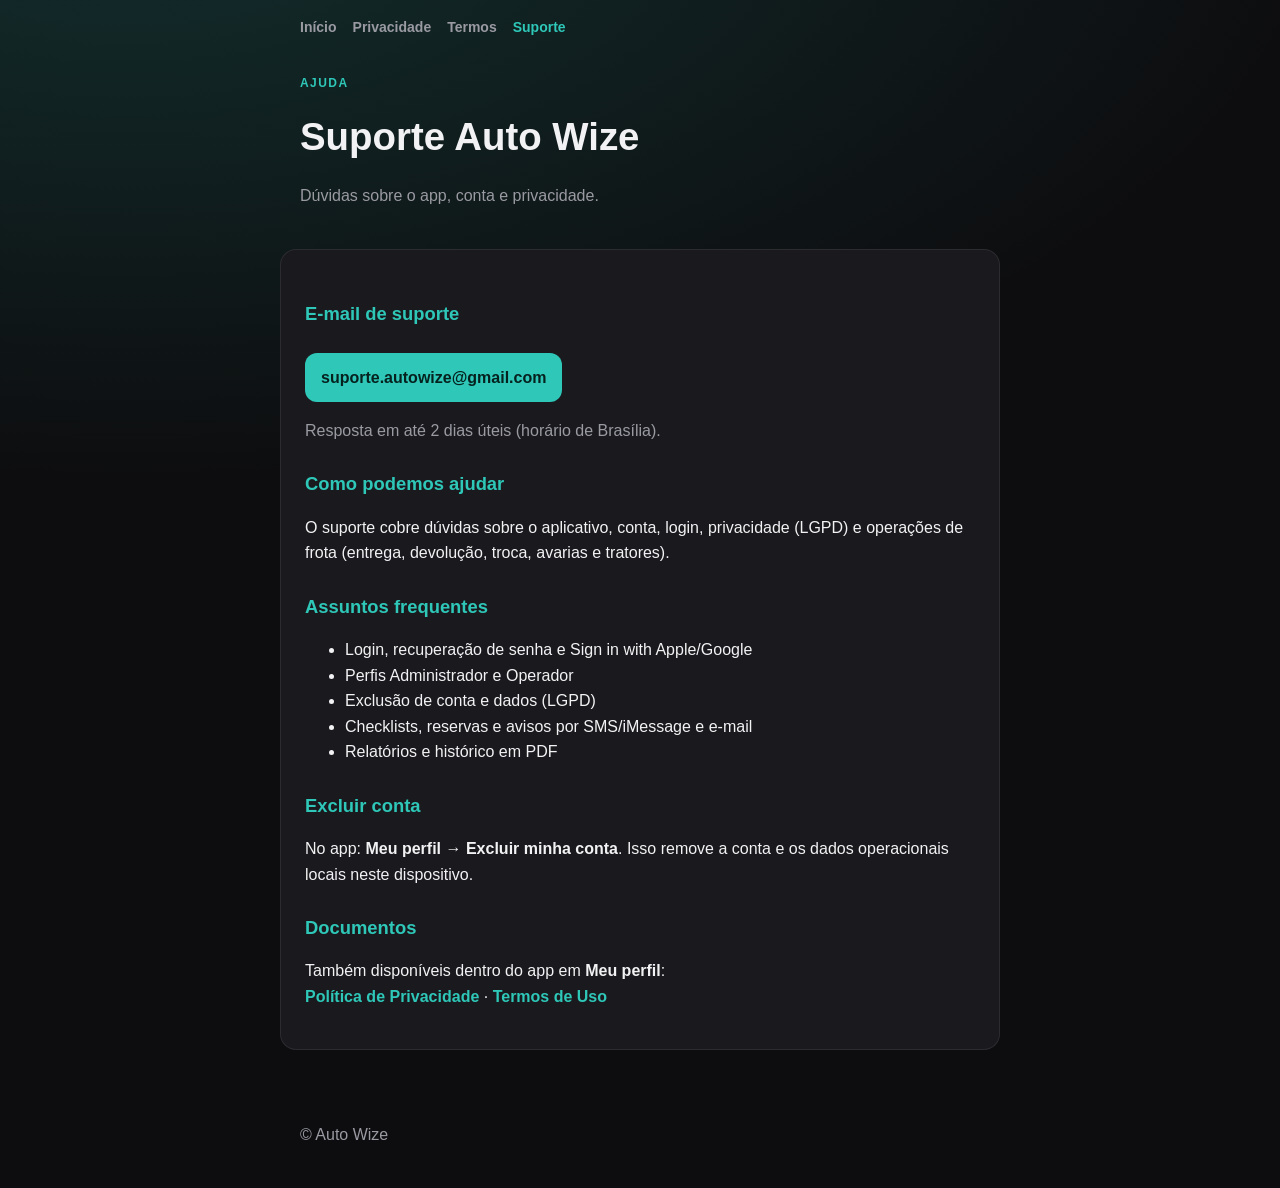
==== docs/support.html @ b82f684d "Prepare App Store release assets and public legal pages. Add GitHub Pages privacy/support/terms, dem" ====
<!DOCTYPE html>
<html lang="pt-BR">
<head>
  <meta charset="utf-8" />
  <meta name="viewport" content="width=device-width, initial-scale=1" />
  <title>Suporte — Auto Wize</title>
  <meta name="description" content="Canal de suporte do aplicativo Auto Wize." />
  <link rel="stylesheet" href="styles.css" />
</head>
<body>
  <nav class="top">
    <a href="index.html">Início</a>
    <a href="privacy.html">Privacidade</a>
    <a href="terms.html">Termos</a>
    <a class="active" href="support.html">Suporte</a>
  </nav>
  <header class="hero">
    <p class="eyebrow">Ajuda</p>
    <h1>Suporte Auto Wize</h1>
    <p class="lead">Dúvidas sobre o app, conta e privacidade.</p>
  </header>
  <main class="card">
    <h2>E-mail de suporte</h2>
    <p><a class="btn" href="mailto:suporte.autowize@gmail.com?subject=Suporte%20Auto%20Wize">suporte.autowize@gmail.com</a></p>
    <p class="muted">Resposta em até 2 dias úteis (horário de Brasília).</p>

    <h2>Como podemos ajudar</h2>
    <p>O suporte cobre dúvidas sobre o aplicativo, conta, login, privacidade (LGPD) e operações de frota (entrega, devolução, troca, avarias e tratores).</p>

    <h2>Assuntos frequentes</h2>
    <ul>
      <li>Login, recuperação de senha e Sign in with Apple/Google</li>
      <li>Perfis Administrador e Operador</li>
      <li>Exclusão de conta e dados (LGPD)</li>
      <li>Checklists, reservas e avisos por SMS/iMessage e e-mail</li>
      <li>Relatórios e histórico em PDF</li>
    </ul>

    <h2>Excluir conta</h2>
    <p>No app: <strong>Meu perfil → Excluir minha conta</strong>. Isso remove a conta e os dados operacionais locais neste dispositivo.</p>

    <h2>Documentos</h2>
    <p>Também disponíveis dentro do app em <strong>Meu perfil</strong>:<br />
    <a href="privacy.html">Política de Privacidade</a> · <a href="terms.html">Termos de Uso</a></p>
  </main>
  <footer><p>© Auto Wize</p></footer>
</body>
</html>
---- docs/styles.css ----
:root {
  --bg: #0d0d0f;
  --card: #1a1a1e;
  --text: #f2f2f4;
  --muted: #9a9aa3;
  --accent: #2ec7b8;
  --line: rgba(255, 255, 255, 0.08);
}

* { box-sizing: border-box; }
body {
  margin: 0;
  font-family: "SF Pro Text", -apple-system, BlinkMacSystemFont, "Segoe UI", sans-serif;
  background: radial-gradient(1200px 600px at 10% -10%, rgba(46, 199, 184, 0.18), transparent), var(--bg);
  color: var(--text);
  line-height: 1.6;
  min-height: 100vh;
}
.hero, main, footer {
  max-width: 720px;
  margin: 0 auto;
  padding: 24px 20px;
}
.eyebrow {
  color: var(--accent);
  letter-spacing: 0.12em;
  text-transform: uppercase;
  font-size: 12px;
  font-weight: 700;
}
h1 { font-size: clamp(1.8rem, 4vw, 2.4rem); margin: 8px 0 12px; }
h2 { font-size: 1.15rem; margin-top: 1.6rem; color: var(--accent); }
.lead, .muted, footer { color: var(--muted); }
.card {
  background: var(--card);
  border: 1px solid var(--line);
  border-radius: 16px;
  padding: 24px;
  margin: 0 auto 32px;
  max-width: 720px;
}
.links { list-style: none; padding: 0; margin: 0; }
.links li { margin: 0 0 12px; }
.links a, a {
  color: var(--accent);
  text-decoration: none;
  font-weight: 600;
}
.links a:hover, a:hover { text-decoration: underline; }
.btn {
  display: inline-block;
  margin-top: 8px;
  padding: 12px 16px;
  border-radius: 12px;
  background: var(--accent);
  color: #06221f !important;
  font-weight: 700;
}
nav.top {
  max-width: 720px;
  margin: 0 auto;
  padding: 16px 20px 0;
  display: flex;
  gap: 16px;
  flex-wrap: wrap;
  font-size: 14px;
}
nav.top a { color: var(--muted); }
nav.top a.active { color: var(--accent); }
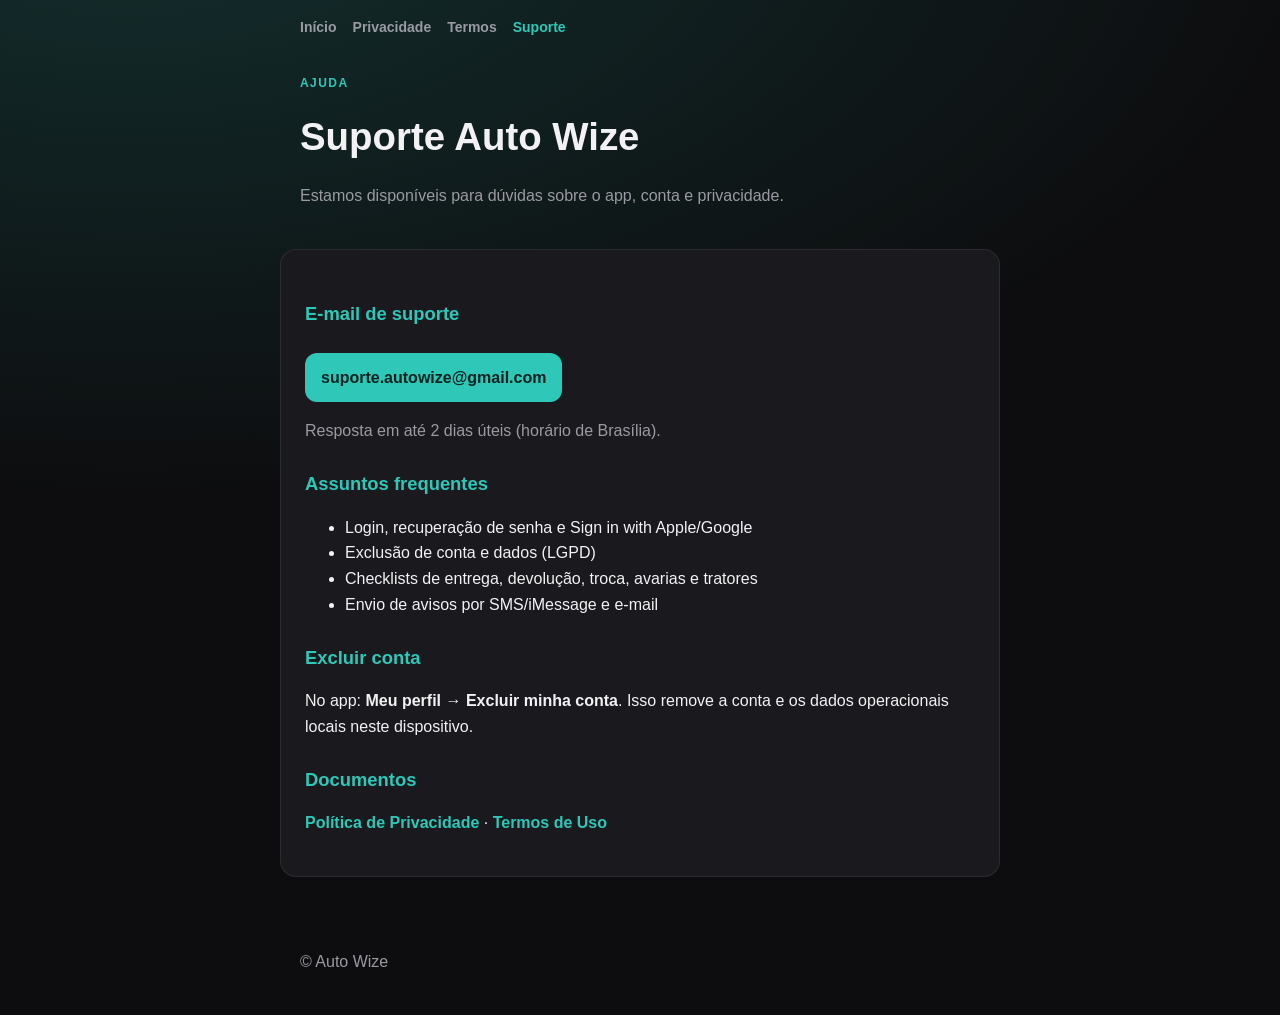
==== commit 0641b566: "Prepare App Store release assets and public legal pages. Add GitHub Pages privacy/support/terms, dem" ====
--- a/docs/support.html
+++ b/docs/support.html
@@ -17,31 +17,26 @@
   <header class="hero">
     <p class="eyebrow">Ajuda</p>
     <h1>Suporte Auto Wize</h1>
-    <p class="lead">Dúvidas sobre o app, conta e privacidade.</p>
+    <p class="lead">Estamos disponíveis para dúvidas sobre o app, conta e privacidade.</p>
   </header>
   <main class="card">
     <h2>E-mail de suporte</h2>
     <p><a class="btn" href="mailto:suporte.autowize@gmail.com?subject=Suporte%20Auto%20Wize">suporte.autowize@gmail.com</a></p>
     <p class="muted">Resposta em até 2 dias úteis (horário de Brasília).</p>
 
-    <h2>Como podemos ajudar</h2>
-    <p>O suporte cobre dúvidas sobre o aplicativo, conta, login, privacidade (LGPD) e operações de frota (entrega, devolução, troca, avarias e tratores).</p>
-
     <h2>Assuntos frequentes</h2>
     <ul>
       <li>Login, recuperação de senha e Sign in with Apple/Google</li>
-      <li>Perfis Administrador e Operador</li>
       <li>Exclusão de conta e dados (LGPD)</li>
-      <li>Checklists, reservas e avisos por SMS/iMessage e e-mail</li>
-      <li>Relatórios e histórico em PDF</li>
+      <li>Checklists de entrega, devolução, troca, avarias e tratores</li>
+      <li>Envio de avisos por SMS/iMessage e e-mail</li>
     </ul>
 
     <h2>Excluir conta</h2>
     <p>No app: <strong>Meu perfil → Excluir minha conta</strong>. Isso remove a conta e os dados operacionais locais neste dispositivo.</p>
 
     <h2>Documentos</h2>
-    <p>Também disponíveis dentro do app em <strong>Meu perfil</strong>:<br />
-    <a href="privacy.html">Política de Privacidade</a> · <a href="terms.html">Termos de Uso</a></p>
+    <p><a href="privacy.html">Política de Privacidade</a> · <a href="terms.html">Termos de Uso</a></p>
   </main>
   <footer><p>© Auto Wize</p></footer>
 </body>
